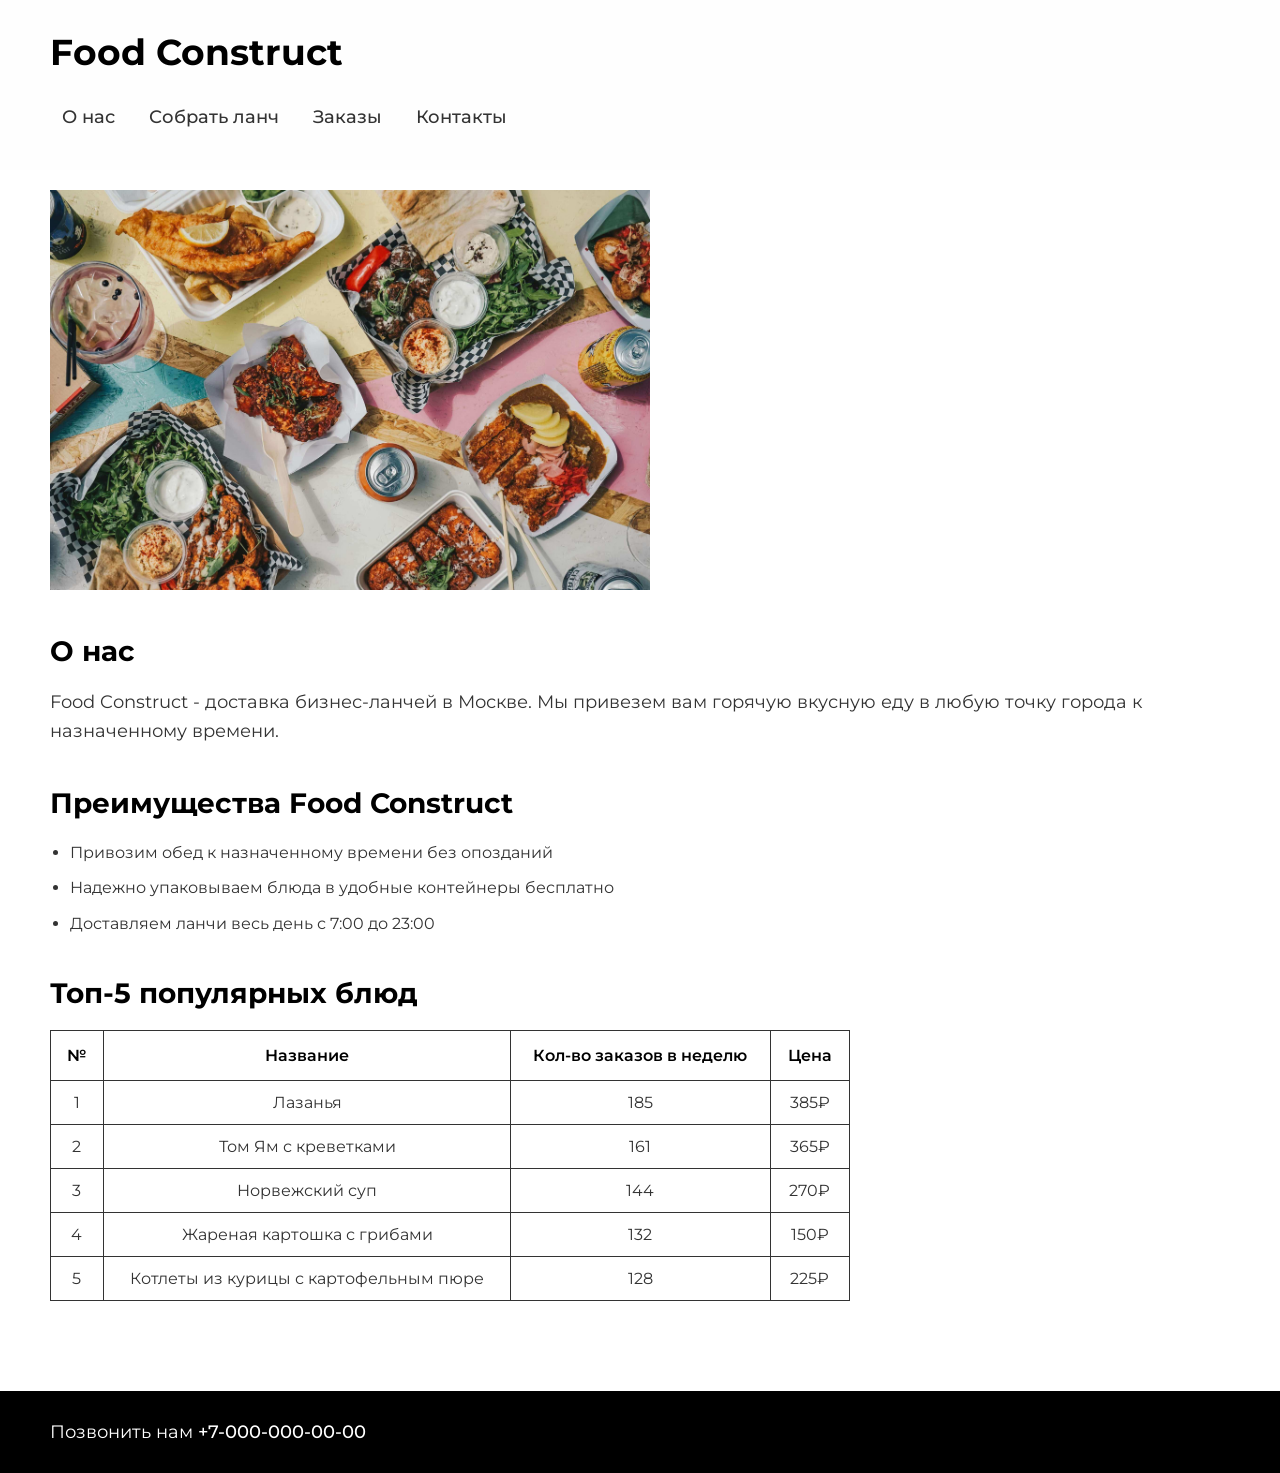
==== index.html @ 9affa35b "first lab" ====
<!DOCTYPE html>
<html lang="ru">

<head>
	<meta charset="UTF-8">
	<meta name="viewport" content="width=device-width, initial-scale=1.0">
	<title>Food Construct - Доставка бизнес-ланчей в Москве</title>

	<link rel="preconnect" href="https://fonts.googleapis.com">
	<link rel="preconnect" href="https://fonts.gstatic.com" crossorigin>
	<link href="https://fonts.googleapis.com/css2?family=Montserrat:wght@400;500;600;700&display=swap" rel="stylesheet">

	<link rel="stylesheet" href="styles.css">
</head>

<body>

	<header class="header">
		<h1 class="header__title">Food Construct</h1>
		<nav class="header__nav">
			<a href="#abbt" class="nav__link">О нас</a>
			<a href="#" class="nav__link">Собрать ланч</a>
			<a href="#" class="nav__link">Заказы</a>
			<a href="#contacts" class="nav__link">Контакты</a>
		</nav>
	</header>

	<main class="main">

		<section class="about">
			<img src="img/lunch.jpg" alt="Бизнес-ланчи" class="about__image">
			<h2 id="abbt" class="about__title">О нас</h2>
			<p class="about__text">
				Food Construct - доставка бизнес-ланчей в Москве. Мы привезем вам горячую вкусную еду в любую точку города к назначенному времени.
			</p>
		</section>

		<section class="advantages">
			<h2 class="advantages__title">Преимущества Food Construct</h2>
			<ul class="advantages__list">
				<li class="advantages__item">Привозим обед к назначенному времени без опозданий</li>
				<li class="advantages__item">Надежно упаковываем блюда в удобные контейнеры бесплатно</li>
				<li class="advantages__item">Доставляем ланчи весь день с 7:00 до 23:00</li>
			</ul>
		</section>

		<section class="popular">
			<h2 class="popular__title">Топ-5 популярных блюд</h2>
			<table class="popular__table">
				<thead>
					<tr>
						<th>№</th>
						<th>Название</th>
						<th>Кол-во заказов в неделю</th>
						<th>Цена</th>
					</tr>
				</thead>
				<tbody>
					<tr>
						<td>1</td>
						<td>Лазанья</td>
						<td>185</td>
						<td>385₽</td>
					</tr>
					<tr>
						<td>2</td>
						<td>Том Ям с креветками</td>
						<td>161</td>
						<td>365₽</td>
					</tr>
					<tr>
						<td>3</td>
						<td>Норвежский суп</td>
						<td>144</td>
						<td>270₽</td>
					</tr>
					<tr>
						<td>4</td>
						<td>Жареная картошка с грибами</td>
						<td>132</td>
						<td>150₽</td>
					</tr>
					<tr>
						<td>5</td>
						<td>Котлеты из курицы с картофельным пюре</td>
						<td>128</td>
						<td>225₽</td>
					</tr>
				</tbody>
			</table>
		</section>

	</main>

	<footer id="contacts" class="footer">
		<p class="footer__text">Позвонить нам <a href="tel:+70000000000" class="footer__link">+7-000-000-00-00</a></p>
	</footer>

</body>

</html>
---- styles.css ----
/* Универсальный селектор */
* {
	box-sizing: border-box;
}

/* Основные стили body */
body {
	margin: 0;
	padding: 0px;
	font-family: 'Montserrat', sans-serif;
	font-size: 16px;
	color: #333;

}

/* Header */
.header {
	margin: 0;
	padding: 30px 50px;
	background-color: #fefefe;
	
}

.header__title {
	margin: 0 0 20px 0;
	font-size: 36px;
	font-weight: 700;
	color: #000;
	text-align: left;
}

.header__nav {
	margin: 0;
	padding: 12px;
}

/* Навигация */
.nav__link {
	text-decoration: none;
	font-family: 'Montserrat', sans-serif;
	font-size: 18px;
	font-weight: 500;
	color: #333;
	margin-right: 30px;
}

.nav__link:hover {
	color: #ed4001;
}

/* Main */
.main {
	margin: 0;
	padding: 0 50px 50px 50px;
}

/* Секция О нас */
.about {
	margin: 20px 0;
	padding: 0;
}

.about__image {
	width: 100%;
	max-width: 600px;
	height: auto;
	margin-bottom: 20px;
}

.about__title {
	margin: 20px 0;
	font-size: 28px;
	font-weight: 700;
	color: #000;
}

.about__text {
	margin: 0;
	padding: 0;
	font-size: 18px;
	font-weight: 400;
	color: #333;
	line-height: 1.6;
}

/* Секция Преимущества */
.advantages {
	margin: 40px 0;
	padding: 0;
}

.advantages__title {
	margin: 20px 0;
	font-size: 28px;
	font-weight: 700;
	color: #000;
}

.advantages__list {
	margin: 20px 0;
	padding-left: 20px;
}

.advantages__item {
	margin: 10px 0;
	font-size: 16px;
	font-weight: 400;
	color: #333;
	line-height: 1.6;
}

/* Секция Популярные блюда */
.popular {
	margin: 40px 0;
	padding: 0;
}

.popular__title {
	margin: 20px 0;
	font-size: 28px;
	font-weight: 700;
	color: #000;
}

/* Таблица */
.popular__table {
	width: 100%;
	max-width: 800px;
	margin: 20px 0;
	padding: 0;
	border: 1px solid #acaeba;
	border-collapse: collapse;
}

.popular__table thead {
	background-color: #ffffff;
}

.popular__table th {
	padding: 15px;
	border: 1px solid #333;
	text-align: center;
	font-size: 16px;
	font-weight: 600;
	color: #000;
}

.popular__table td {
	padding: 12px 15px;
	border: 1px solid #333;
	text-align: center;
	font-size: 16px;
	font-weight: 400;
	color: #333;
}

/* Footer */
.footer {
	margin: 0;
	padding: 30px 50px;
	background-color: black;
	color: white;
}

.footer__text {
	margin: 0;
	padding: 0;
	font-size: 18px;
	font-weight: 400;
	color: white;
}

.footer__link {
	text-decoration: none;
	font-family: 'Montserrat', sans-serif;
	font-size: 18px;
	font-weight: 500;
	color: white;
}

.footer__link:hover {
	color: #ff6b35;
}
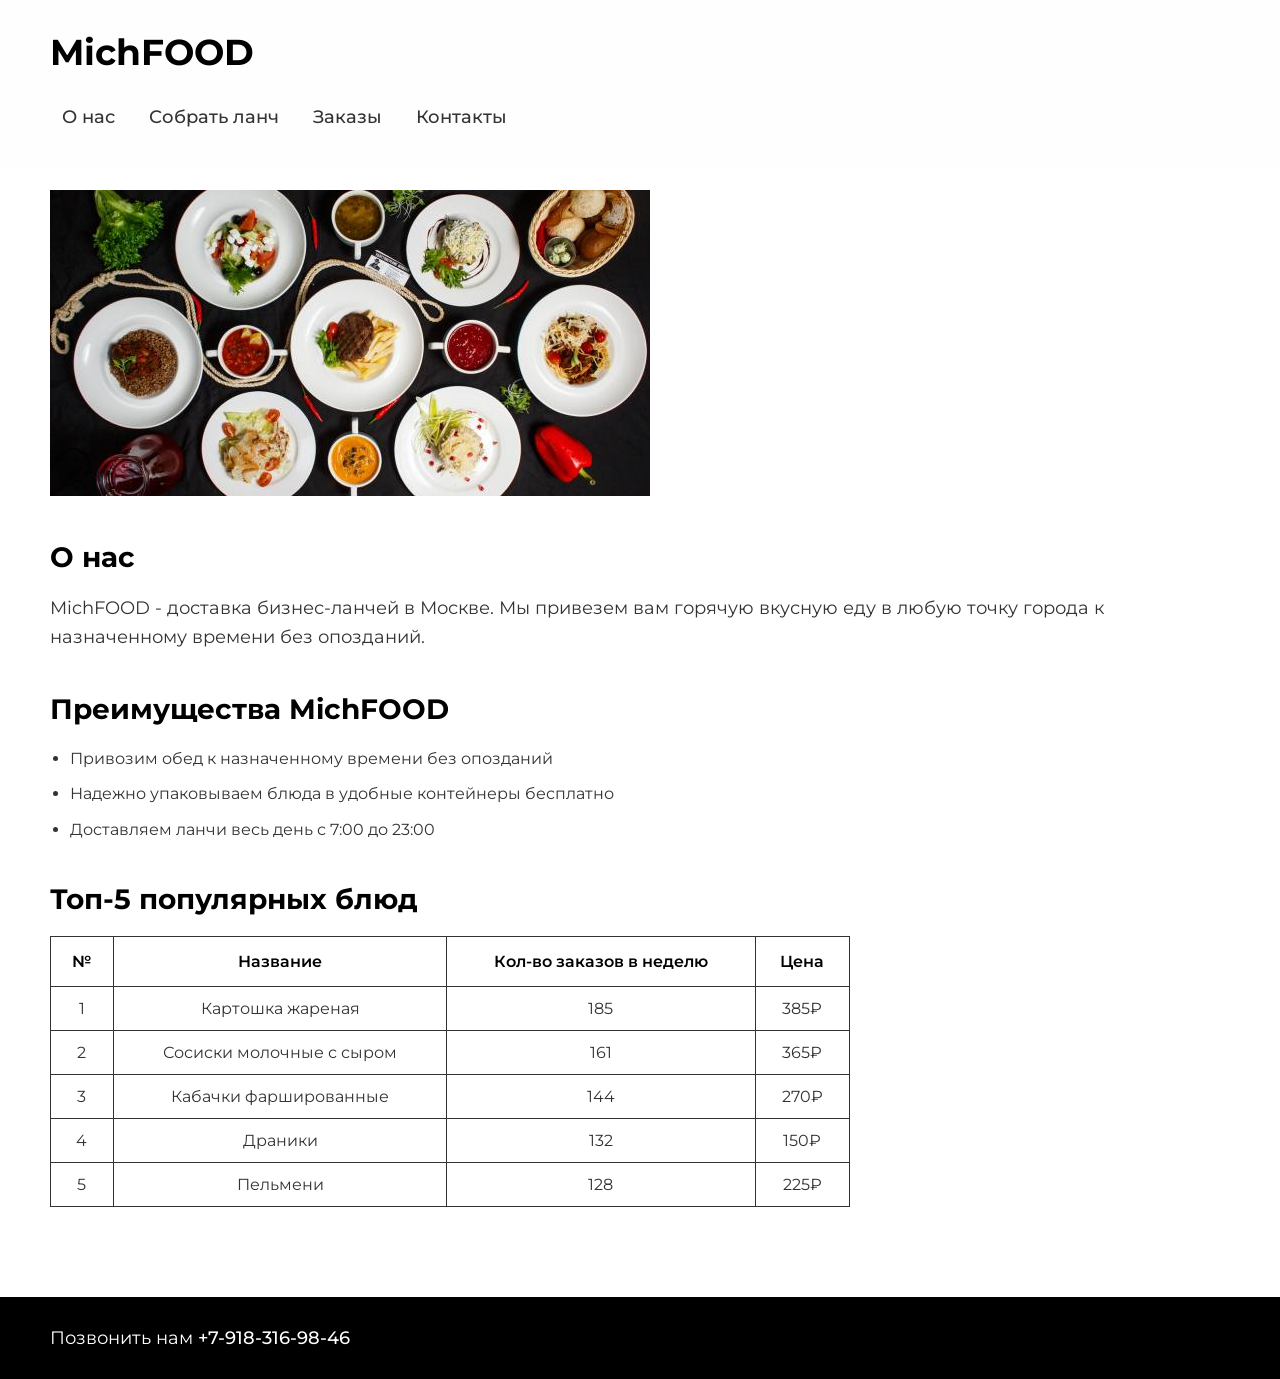
==== commit 44ce7c23: "new features" ====
--- a/index.html
+++ b/index.html
@@ -4,7 +4,7 @@
 <head>
 	<meta charset="UTF-8">
 	<meta name="viewport" content="width=device-width, initial-scale=1.0">
-	<title>Food Construct - Доставка бизнес-ланчей в Москве</title>
+	<title>MichFOOD</title>
 
 	<link rel="preconnect" href="https://fonts.googleapis.com">
 	<link rel="preconnect" href="https://fonts.gstatic.com" crossorigin>
@@ -16,9 +16,9 @@
 <body>
 
 	<header class="header">
-		<h1 class="header__title">Food Construct</h1>
+		<h1 class="header__title">MichFOOD</h1>
 		<nav class="header__nav">
-			<a href="#abbt" class="nav__link">О нас</a>
+			<a href="#abbt" class="nav__link" title="Перейти">О нас</a>
 			<a href="#" class="nav__link">Собрать ланч</a>
 			<a href="#" class="nav__link">Заказы</a>
 			<a href="#contacts" class="nav__link">Контакты</a>
@@ -28,15 +28,15 @@
 	<main class="main">
 
 		<section class="about">
-			<img src="img/lunch.jpg" alt="Бизнес-ланчи" class="about__image">
+			<img src="img/lunch1.jpeg" alt="Бизнес-ланчи" class="about__image">
 			<h2 id="abbt" class="about__title">О нас</h2>
 			<p class="about__text">
-				Food Construct - доставка бизнес-ланчей в Москве. Мы привезем вам горячую вкусную еду в любую точку города к назначенному времени.
+				MichFOOD - доставка бизнес-ланчей в Москве. Мы привезем вам горячую вкусную еду в любую точку города к назначенному времени без опозданий.
 			</p>
 		</section>
 
 		<section class="advantages">
-			<h2 class="advantages__title">Преимущества Food Construct</h2>
+			<h2 class="advantages__title">Преимущества MichFOOD</h2>
 			<ul class="advantages__list">
 				<li class="advantages__item">Привозим обед к назначенному времени без опозданий</li>
 				<li class="advantages__item">Надежно упаковываем блюда в удобные контейнеры бесплатно</li>
@@ -58,31 +58,31 @@
 				<tbody>
 					<tr>
 						<td>1</td>
-						<td>Лазанья</td>
+						<td>Картошка жареная</td>
 						<td>185</td>
 						<td>385₽</td>
 					</tr>
 					<tr>
 						<td>2</td>
-						<td>Том Ям с креветками</td>
+						<td>Сосиски молочные с сыром</td>
 						<td>161</td>
 						<td>365₽</td>
 					</tr>
 					<tr>
 						<td>3</td>
-						<td>Норвежский суп</td>
+						<td>Кабачки фаршированные</td>
 						<td>144</td>
 						<td>270₽</td>
 					</tr>
 					<tr>
 						<td>4</td>
-						<td>Жареная картошка с грибами</td>
+						<td>Драники</td>
 						<td>132</td>
 						<td>150₽</td>
 					</tr>
 					<tr>
 						<td>5</td>
-						<td>Котлеты из курицы с картофельным пюре</td>
+						<td>Пельмени</td>
 						<td>128</td>
 						<td>225₽</td>
 					</tr>
@@ -93,7 +93,7 @@
 	</main>
 
 	<footer id="contacts" class="footer">
-		<p class="footer__text">Позвонить нам <a href="tel:+70000000000" class="footer__link">+7-000-000-00-00</a></p>
+		<p class="footer__text">Позвонить нам <a href="tel:+79183169846" class="footer__link">+7-918-316-98-46</a></p>
 	</footer>
 
 </body>
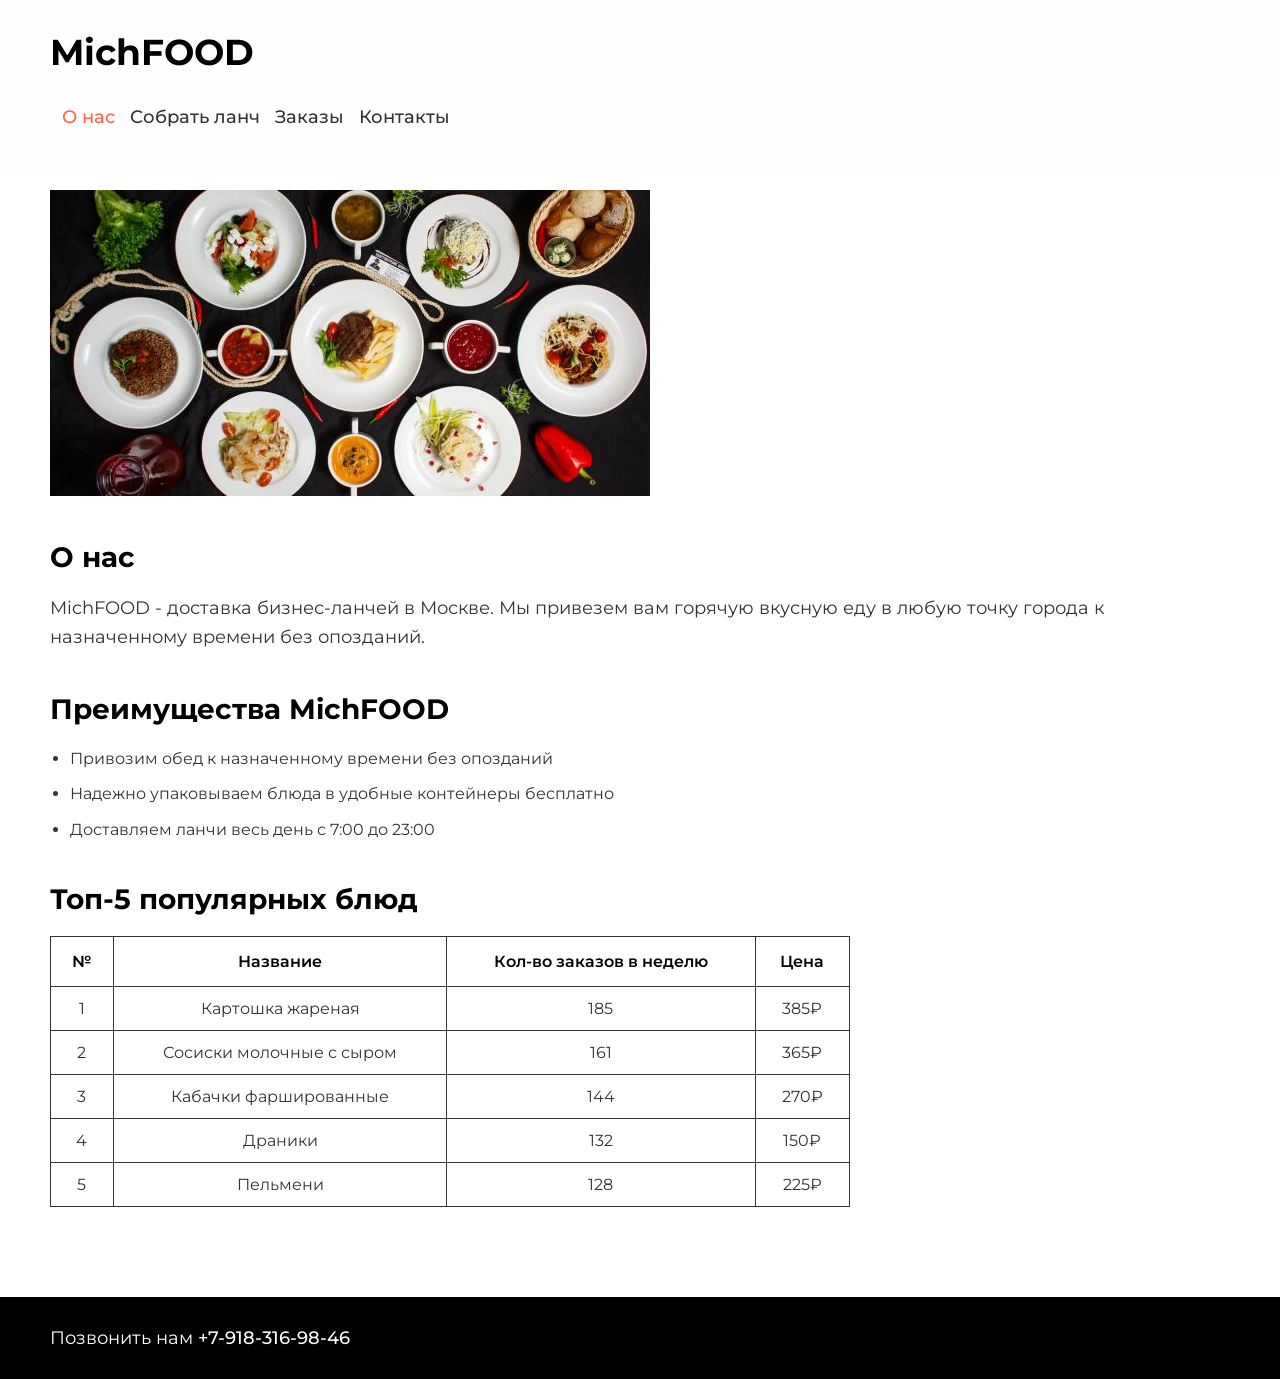
==== commit 9afa4dcb: "new page buldinglunch" ====
--- a/index.html
+++ b/index.html
@@ -18,8 +18,8 @@
 	<header class="header">
 		<h1 class="header__title">MichFOOD</h1>
 		<nav class="header__nav">
-			<a href="#abbt" class="nav__link" title="Перейти">О нас</a>
-			<a href="#" class="nav__link">Собрать ланч</a>
+			<a href="index.html" class="nav__link" id="active" title="Перейти">О нас</a>
+			<a href="build-lunch.html" class="nav__link">Собрать ланч</a>
 			<a href="#" class="nav__link">Заказы</a>
 			<a href="#contacts" class="nav__link">Контакты</a>
 		</nav>
--- a/styles.css
+++ b/styles.css
@@ -10,7 +10,14 @@
 	font-family: 'Montserrat', sans-serif;
 	font-size: 16px;
 	color: #333;
-
+	min-height: 100vh;
+	display: flex;
+	flex-direction: column;
+}
+
+/* Main занимает все доступное пространство */
+.main {
+	flex: 1;
 }
 
 /* Header */
@@ -35,23 +42,33 @@
 }
 
 /* Навигация */
+.header__nav {
+	display: flex;
+	flex-wrap: wrap;
+	gap: 15px;
+}
+
 .nav__link {
 	text-decoration: none;
 	font-family: 'Montserrat', sans-serif;
 	font-size: 18px;
 	font-weight: 500;
 	color: #333;
-	margin-right: 30px;
 }
 
 .nav__link:hover {
 	color: #ed4001;
 }
 
+.nav__link#active {
+	color: tomato;
+}
+
 /* Main */
 .main {
 	margin: 0;
 	padding: 0 50px 50px 50px;
+	flex: 1;
 }
 
 /* Секция О нас */
@@ -181,3 +198,49 @@
 .footer__link:hover {
 	color: #ff6b35;
 }
+
+/* Адаптивность для главной страницы */
+
+/* ≤800px */
+@media (max-width: 800px) {
+	.about__image {
+		width: 500px;
+	}
+
+	.header__nav {
+		justify-content: space-between;
+	}
+
+	.header__title {
+		text-align: center;
+	}
+}
+
+/* ≤600px */
+@media (max-width: 600px) {
+	.header__nav {
+		flex-direction: column;
+		align-items: center;
+	}
+
+	.nav__link {
+		font-size: 22px;
+	}
+
+	.about__image {
+		width: 100%;
+	}
+
+	.popular__table th,
+	.popular__table td {
+		font-size: 14px;
+	}
+}
+
+/* ≤400px */
+@media (max-width: 400px) {
+	.popular__table th,
+	.popular__table td {
+		font-size: 12px;
+	}
+}
